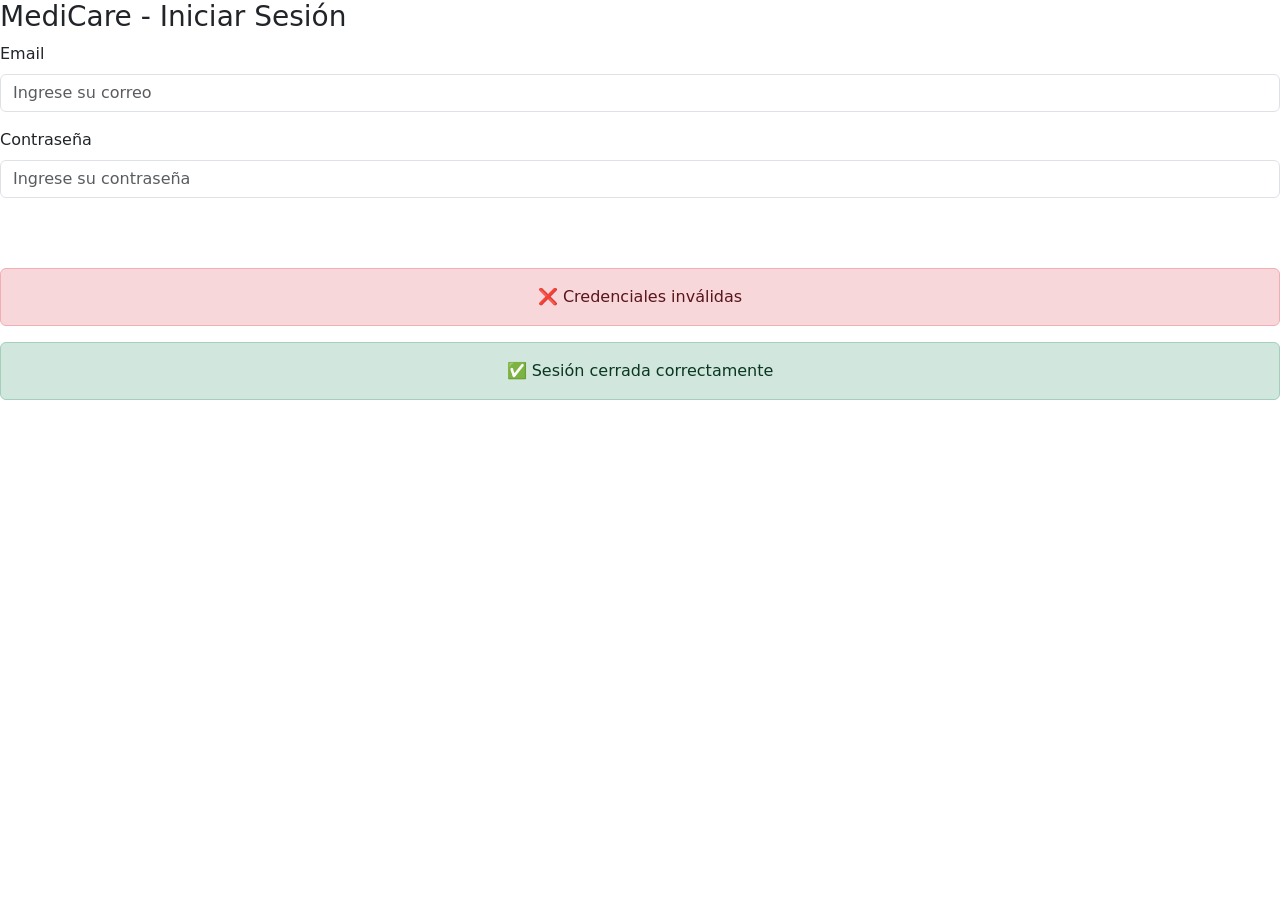
==== MediCare/src/main/resources/templates/login.html @ 2158fa07 "Login, CRUD y vista inicial" ====
<!DOCTYPE html>
<html xmlns:th="http://www.thymeleaf.org">
    <head>
        <title>Login - MediCare</title>
        <link rel="stylesheet" href="https://cdn.jsdelivr.net/npm/bootstrap@5.3.0/dist/css/bootstrap.min.css">
        <link th:href="@{/css/estilos.css}" rel="stylesheet"/>
    </head>
    <body>
        <div class="login-card">
            <h3 class="login-header">MediCare - Iniciar Sesión</h3>
            <form th:action="@{/login}" method="post">
                <div class="mb-3">
                    <label class="form-label">Email</label>
                    <input type="text" name="username" class="form-control" placeholder="Ingrese su correo"/>
                </div>
                <div class="mb-3">
                    <label class="form-label">Contraseña</label>
                    <input type="password" name="password" class="form-control" placeholder="Ingrese su contraseña"/>
                </div>
                <button type="submit" class="btn btn-login w-100 text-white">Entrar</button>
            </form>
            <div th:if="${param.error}" class="alert alert-danger mt-3 text-center">
                ❌ Credenciales inválidas
            </div>
            <div th:if="${param.logout}" class="alert alert-success mt-3 text-center">
                ✅ Sesión cerrada correctamente
            </div>
        </div>
    </body>
</html>
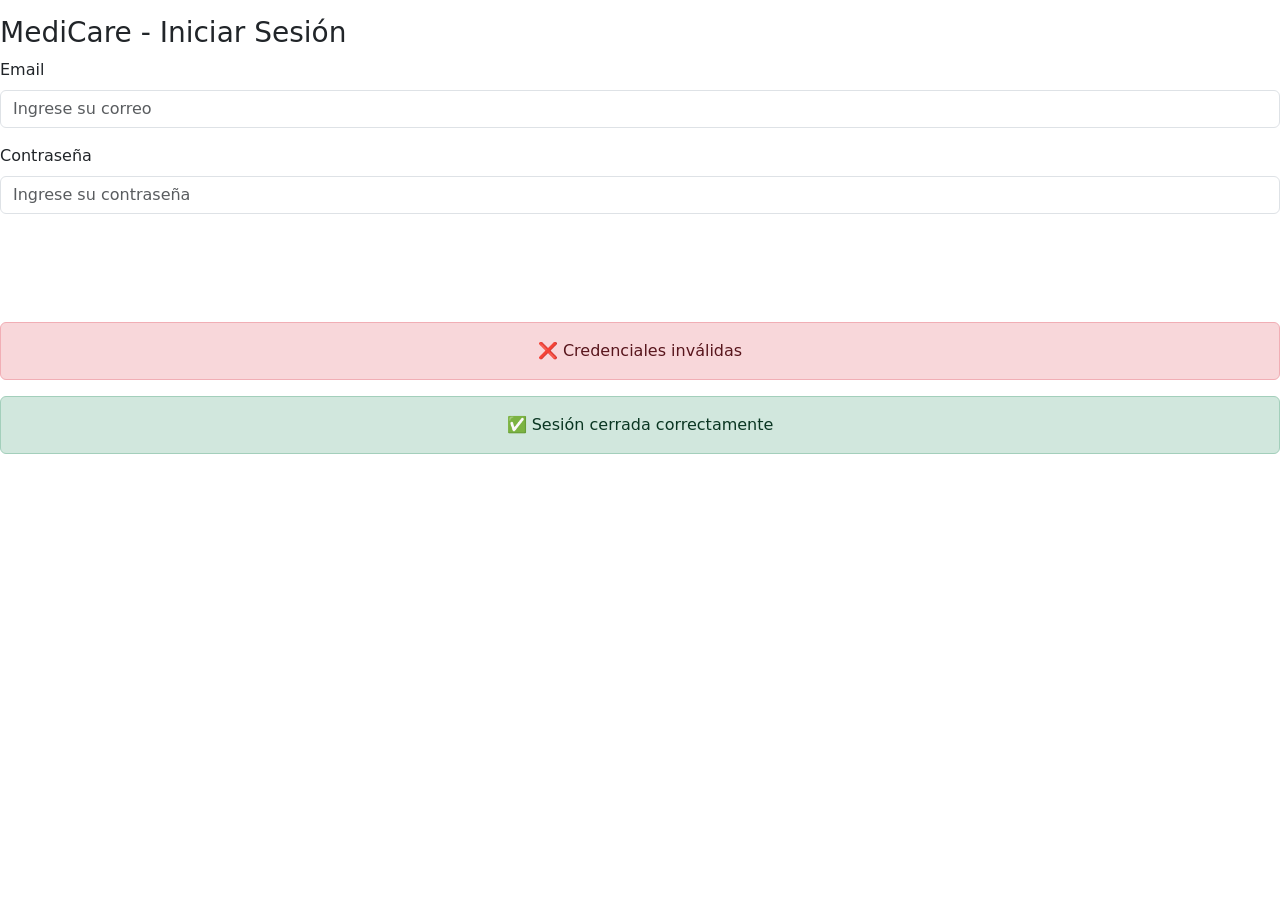
==== commit 180dd34c: "Footer, Header y Cita Medica" ====
--- a/MediCare/src/main/resources/templates/login.html
+++ b/MediCare/src/main/resources/templates/login.html
@@ -4,26 +4,38 @@
         <title>Login - MediCare</title>
         <link rel="stylesheet" href="https://cdn.jsdelivr.net/npm/bootstrap@5.3.0/dist/css/bootstrap.min.css">
         <link th:href="@{/css/estilos.css}" rel="stylesheet"/>
+        <head th:replace="~{general/fragmentos :: head}"/>
     </head>
     <body>
-        <div class="login-card">
-            <h3 class="login-header">MediCare - Iniciar Sesión</h3>
-            <form th:action="@{/login}" method="post">
-                <div class="mb-3">
-                    <label class="form-label">Email</label>
-                    <input type="text" name="username" class="form-control" placeholder="Ingrese su correo"/>
+        <div class="login-container">
+            <div class="login-card">
+                <div class="d-flex justify-content-center mb-3">
+                    <span class="brand-icon-wrapper">
+                        <i class="fas fa-heartbeat"></i>
+                    </span>
                 </div>
-                <div class="mb-3">
-                    <label class="form-label">Contraseña</label>
-                    <input type="password" name="password" class="form-control" placeholder="Ingrese su contraseña"/>
+                <h3 class="login-header">MediCare - Iniciar Sesión</h3>
+                <form th:action="@{/login}" method="post">
+                    <div class="mb-3">
+                        <label class="form-label">Email</label>
+                        <input type="text" name="username" class="form-control" placeholder="Ingrese su correo"/>
+                    </div>
+                    <div class="mb-3">
+                        <label class="form-label">Contraseña</label>
+                        <input type="password" name="password" class="form-control" placeholder="Ingrese su contraseña"/>
+                    </div>
+                    <button type="submit" class="btn btn-login w-100 text-white">Entrar</button>
+                </form>
+                <!-- Botón de Registro -->
+                <a th:href="@{/registro}" class="btn btn-login w-100 text-white">
+                    <i class="fas fa-user-plus me-1"></i> Registrarse
+                </a>
+                <div th:if="${param.error}" class="alert alert-danger mt-3 text-center">
+                    ❌ Credenciales inválidas
                 </div>
-                <button type="submit" class="btn btn-login w-100 text-white">Entrar</button>
-            </form>
-            <div th:if="${param.error}" class="alert alert-danger mt-3 text-center">
-                ❌ Credenciales inválidas
-            </div>
-            <div th:if="${param.logout}" class="alert alert-success mt-3 text-center">
-                ✅ Sesión cerrada correctamente
+                <div th:if="${param.logout}" class="alert alert-success mt-3 text-center">
+                    ✅ Sesión cerrada correctamente
+                </div>
             </div>
         </div>
     </body>
